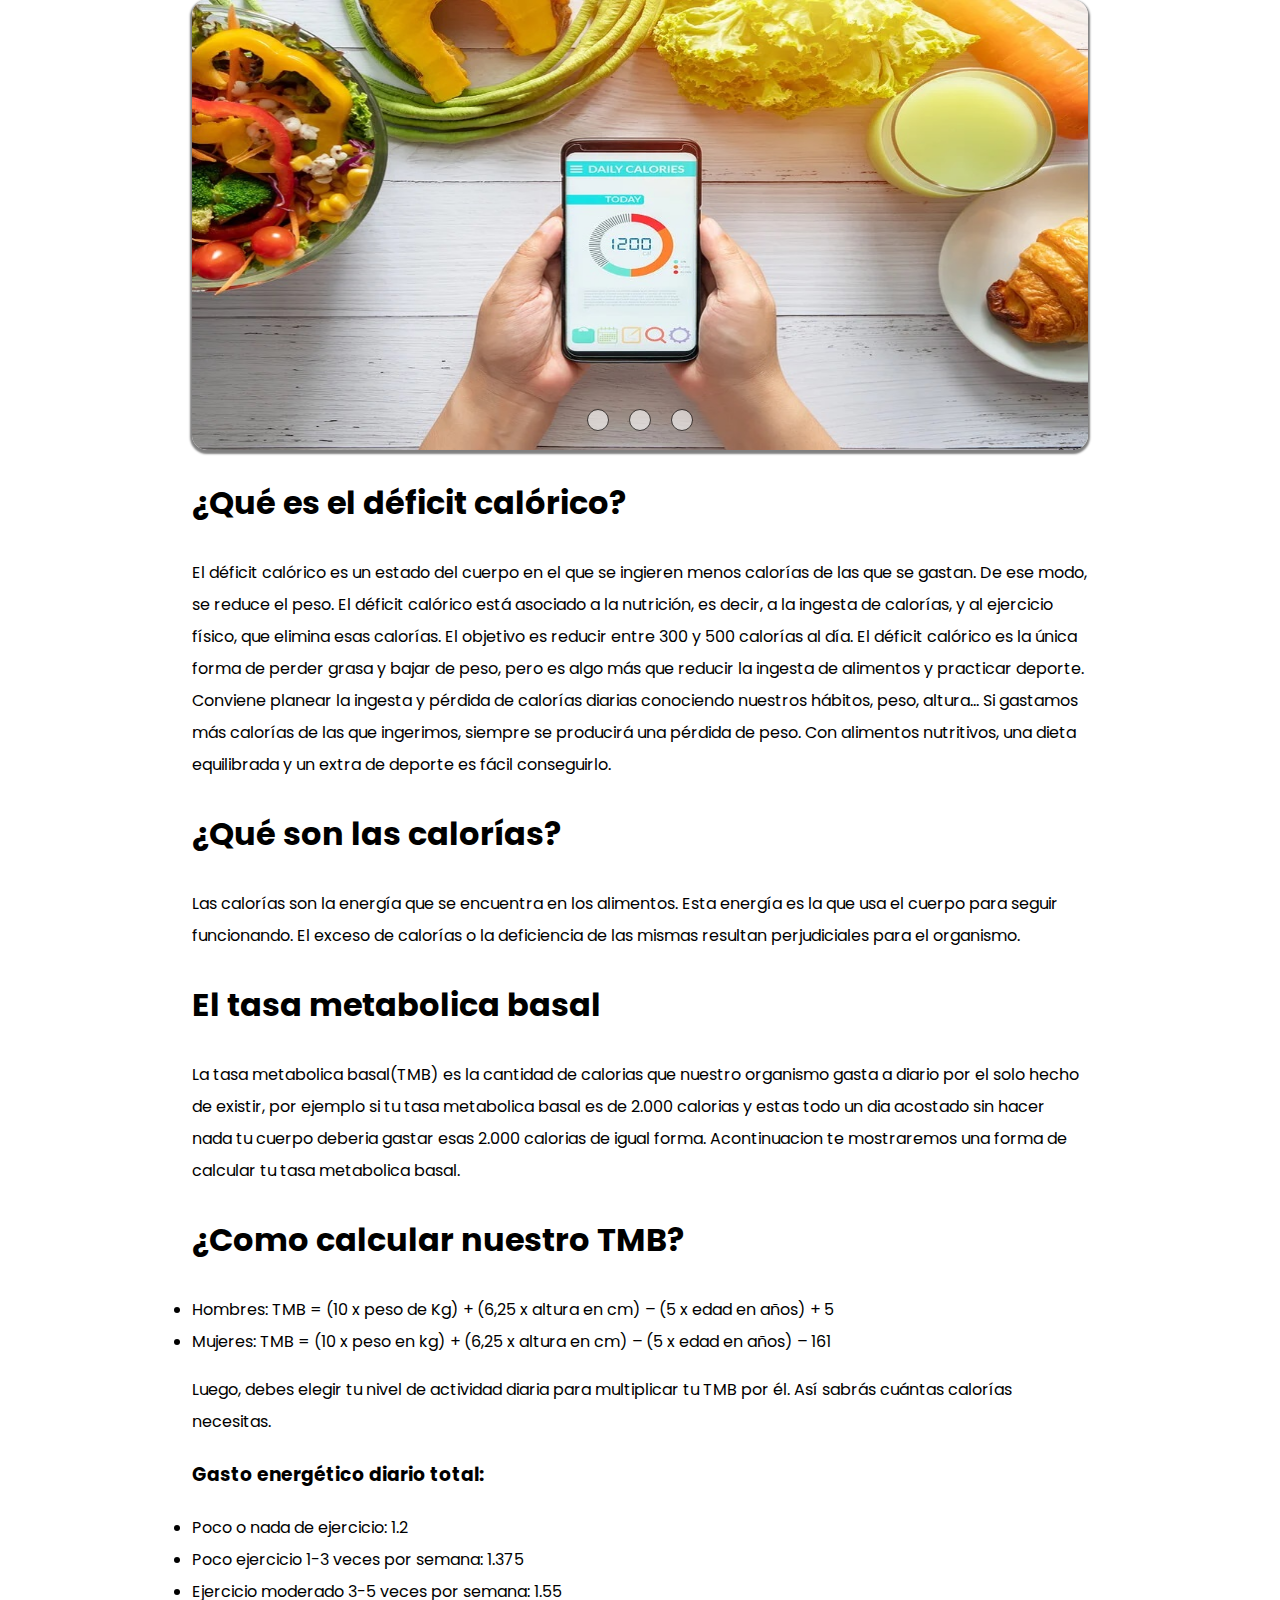
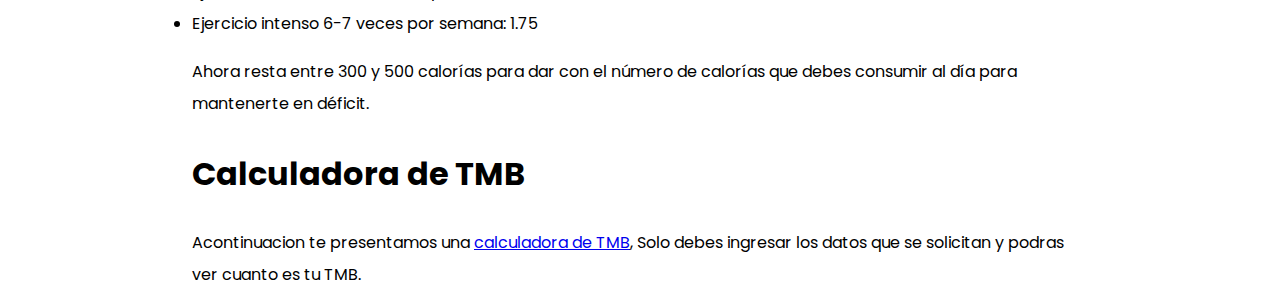
==== index.html @ 31690a69 "first commit" ====
<!DOCTYPE html>
<html lang="en">
  <head>
    <meta charset="UTF-8" />
    <meta http-equiv="X-UA-Compatible" content="IE=edge" />
    <meta name="viewport" content="width=device-width, initial-scale=1.0" />
    <link rel="stylesheet" href="css/normalize.css" />
    <link rel="stylesheet" href="css/index.css" />
    <title>Blog Deficit calorico</title>
  </head>
  <body>
    <div class="main-container">
        <div class="carrusel">
            <div class="interior-carrusel">
              <img src="img/img1.jpg" alt="" />
              <img src="img/img2.jpg" alt="" />
              <img src="img/img3.jpg" alt="" />
            </div>
                <ul class="puntos">
                    <li class="punto"></li>
                    <li class="punto"></li>
                    <li class="punto"></li>
                </ul>
          </div>
          <div class="blog">
            <div class="seccion">
              <h1>¿Qué es el déficit calórico?</h1>
              <p>
                El déficit calórico es un estado del cuerpo en el que se ingieren
                menos calorías de las que se gastan. De ese modo, se reduce el peso.
                El déficit calórico está asociado a la nutrición, es decir, a la
                ingesta de calorías, y al ejercicio físico, que elimina esas calorías.
                El objetivo es reducir entre 300 y 500 calorías al día. El déficit
                calórico es la única forma de perder grasa y bajar de peso, pero es
                algo más que reducir la ingesta de alimentos y practicar deporte.
                Conviene planear la ingesta y pérdida de calorías diarias conociendo
                nuestros hábitos, peso, altura... Si gastamos más calorías de las que
                ingerimos, siempre se producirá una pérdida de peso. Con alimentos
                nutritivos, una dieta equilibrada y un extra de deporte es fácil
                conseguirlo.
              </p>
            </div>
            <div class="seccion">
              <h1>¿Qué son las calorías?</h1>
              <p>
                Las calorías son la energía que se encuentra en los alimentos. Esta
                energía es la que usa el cuerpo para seguir funcionando. El exceso de
                calorías o la deficiencia de las mismas resultan perjudiciales para el
                organismo.
              </p>
            </div>
            <div class="seccion">
              <h1>El tasa metabolica basal</h1>
              <p>
                La tasa metabolica basal(TMB) es la cantidad de calorias que nuestro
                organismo gasta a diario por el solo hecho de existir, por ejemplo si
                tu tasa metabolica basal es de 2.000 calorias y estas todo un dia
                acostado sin hacer nada tu cuerpo deberia gastar esas 2.000 calorias
                de igual forma. Acontinuacion te mostraremos una forma de calcular tu
                tasa metabolica basal.
              </p>
            </div>
            <div class="seccion">
              <h1>¿Como calcular nuestro TMB?</h1>
              <li>
                Hombres: TMB = (10 x peso de Kg) + (6,25 x altura en cm) – (5 x edad
                en años) + 5
              </li>
              <li>
                Mujeres: TMB = (10 x peso en kg) + (6,25 x altura en cm) – (5 x edad
                en años) – 161
              </li>
              <p>
                Luego, debes elegir tu nivel de actividad diaria para multiplicar tu
                TMB por él. Así sabrás cuántas calorías necesitas.
              </p>
              <p>
                  <h3>Gasto energético diario total:</h3>
                  <li>Poco o nada de ejercicio: 1.2</li>
                  <li>Poco ejercicio 1-3 veces por semana: 1.375</li>
                  <li>Ejercicio moderado 3-5 veces por semana: 1.55</li>
                  <li>Ejercicio intenso 6-7 veces por semana: 1.75</li>
              </p>
              <p>Ahora resta entre 300 y 500 calorías para dar con el número de calorías que debes consumir al día para mantenerte en déficit.
              
              </p>
            </div>
            <div class="seccion">
              <h1>Calculadora de TMB</h1>
              <p>
                Acontinuacion te presentamos una <a href="app.html">calculadora de TMB</a>,
                Solo debes ingresar los datos que se solicitan y podras ver cuanto es tu TMB.
              </p>
            </div>
          </div>
    </div>
    

    <script src="js/index.js"></script>
  </body>
</html>
---- css/index.css ----
@import url("https://fonts.googleapis.com/css2?family=Poppins:wght@200;500&display=swap");
* {
  font-family: Poppins;
  line-height: 2;
}

body {
}

.main-container {
  height: 100vh;
  padding-left: 15%;
  padding-right: 15%;
  
}

.carrusel {
  height: 50%;
  max-width: 1000px;
  /* border: solid 1px black; */
  border-radius: 15px;
  box-shadow: 0px 2px 2px 2px gray;
  margin: auto;
  overflow-x: hidden;
  overflow-y: hidden;
}

.interior-carrusel {
  width: 300%;
  height: 100%;
  display: flex;
  align-items: center;
  justify-content: center;
  transition-duration: 1s;
 
}

.interior-carrusel > img {
  width: calc(100% / 3);
  height: 100%;
}

.puntos {
  list-style: none;
  width: 20%;

  background-color: transparent;
  padding: 1em;
  margin: auto;
  top: -15%;
  position: relative;

  display: flex;
  flex-flow: row nowrap;
  justify-content: center;
  align-items: center;
}

.punto {
  width: 20px;
  height: 20px;
  border: solid 1px black;
  background-color: white;
  opacity: 0.6;
  border-radius: 50%;
  margin: 10px;
}
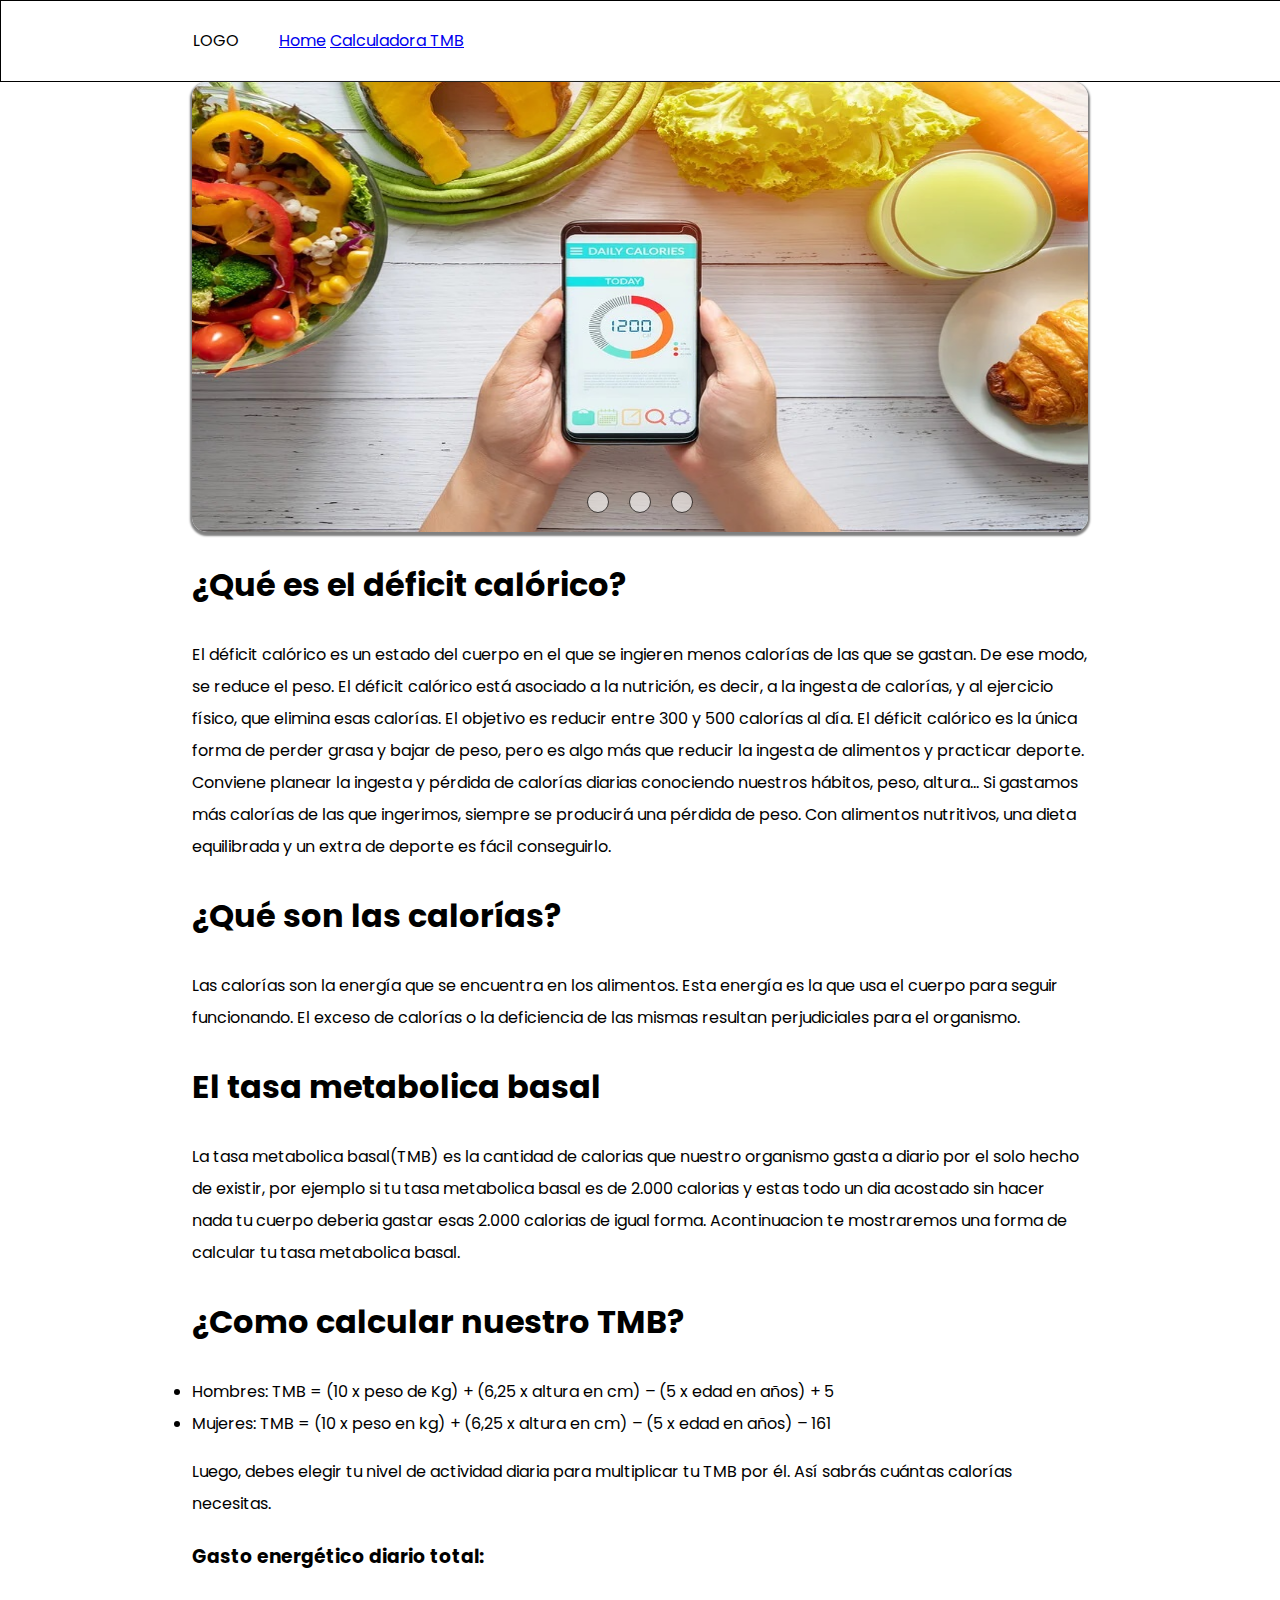
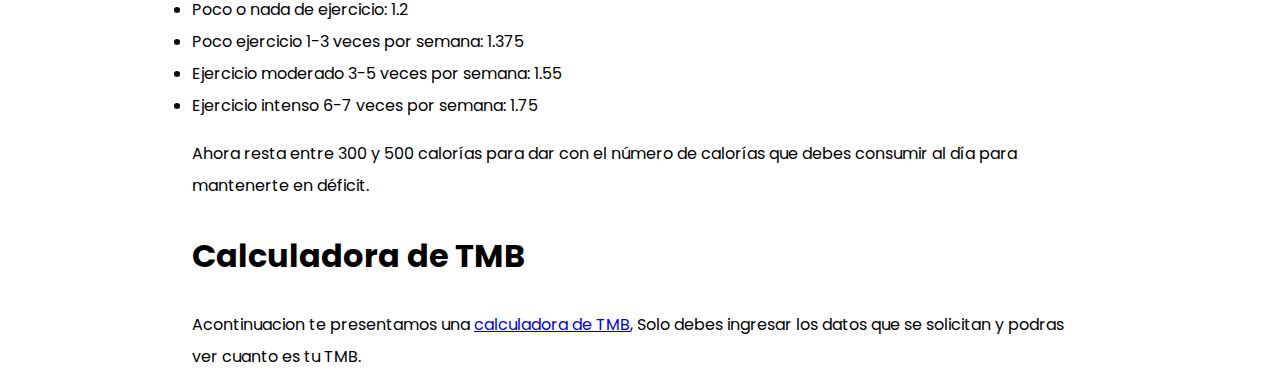
==== commit cefa6a2c: "commit" ====
--- a/index.html
+++ b/index.html
@@ -9,6 +9,15 @@
     <title>Blog Deficit calorico</title>
   </head>
   <body>
+    <div class="navbar">
+      <div class="navbar-logo">
+        LOGO
+      </div>
+      <ul class="navbar-items">
+        <il class="item"><a href="index.html">Home</a></il>
+        <il class="item"><a href="app.html">Calculadora TMB</a></il>
+      </ul>
+    </div>
     <div class="main-container">
         <div class="carrusel">
             <div class="interior-carrusel">
--- a/css/index.css
+++ b/css/index.css
@@ -5,6 +5,26 @@
 }
 
 body {
+}
+
+.navbar{
+  width: 100%;
+  height: 80px;
+  border: solid 1px black;
+  display: flex;
+  align-items: center;
+  margin: auto;
+  padding-left: 15%;
+  padding-right: 15%;
+  
+  
+}
+
+.logo{
+  
+}
+
+.navbar-items{
 }
 
 .main-container {
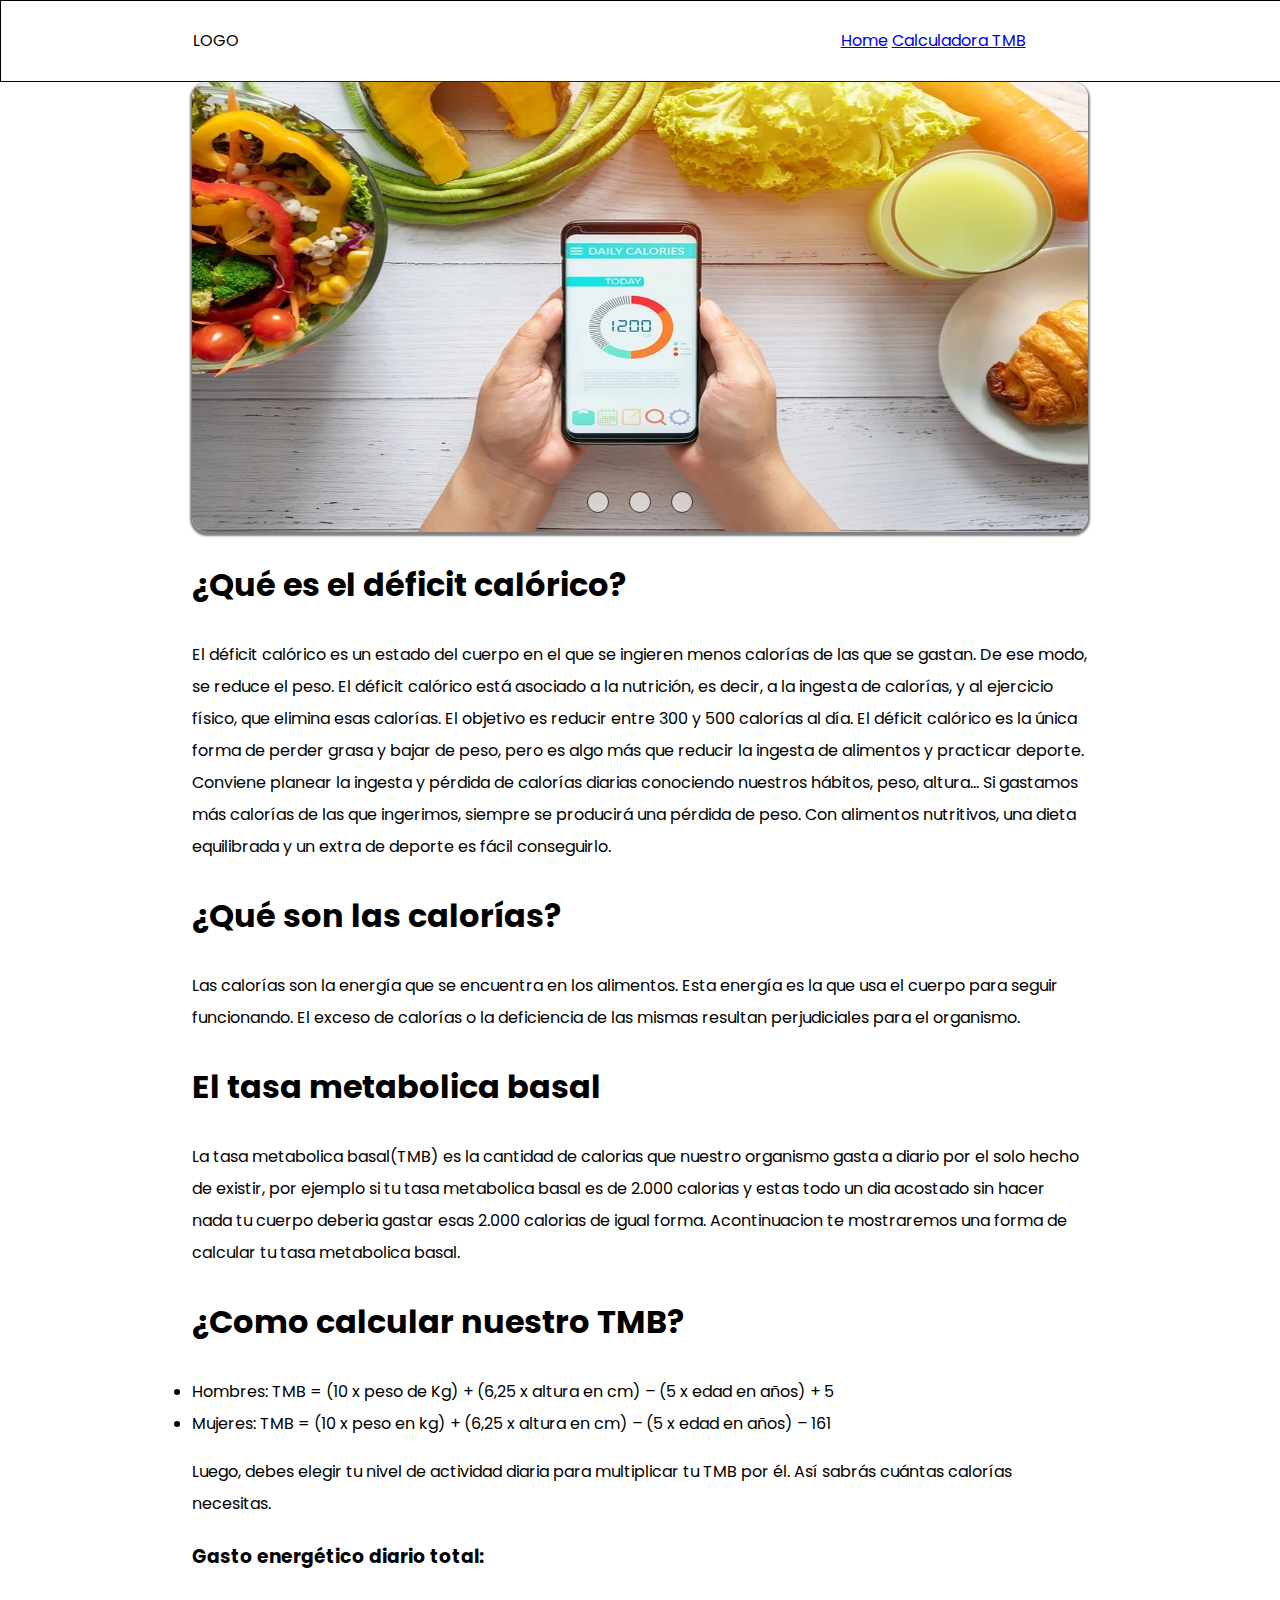
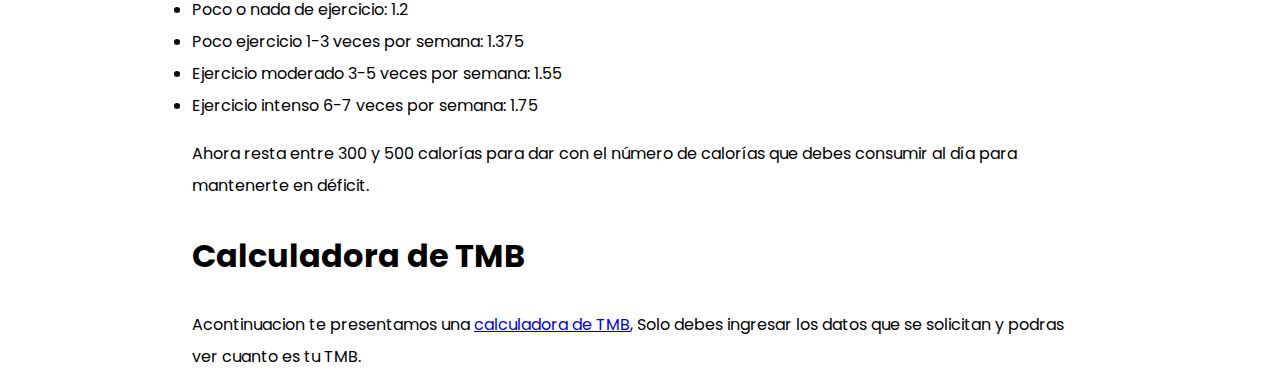
==== commit a1852fdd: "media query puntos" ====
--- a/index.html
+++ b/index.html
@@ -13,10 +13,10 @@
       <div class="navbar-logo">
         LOGO
       </div>
-      <ul class="navbar-items">
+      <div class="navbar-items">
         <il class="item"><a href="index.html">Home</a></il>
         <il class="item"><a href="app.html">Calculadora TMB</a></il>
-      </ul>
+      </div>
     </div>
     <div class="main-container">
         <div class="carrusel">
--- a/css/index.css
+++ b/css/index.css
@@ -25,6 +25,7 @@
 }
 
 .navbar-items{
+  padding-left: 47%;
 }
 
 .main-container {
@@ -62,8 +63,7 @@
 
 .puntos {
   list-style: none;
-  width: 20%;
-
+  min-width: 20%;
   background-color: transparent;
   padding: 1em;
   margin: auto;
@@ -85,3 +85,16 @@
   border-radius: 50%;
   margin: 10px;
 }
+
+
+@media (max-height: 650px) {
+  .puntos{
+    top: -20%;
+  }
+}
+
+@media (max-height: 500px) {
+  .puntos{
+    top: -25%;
+  }
+}